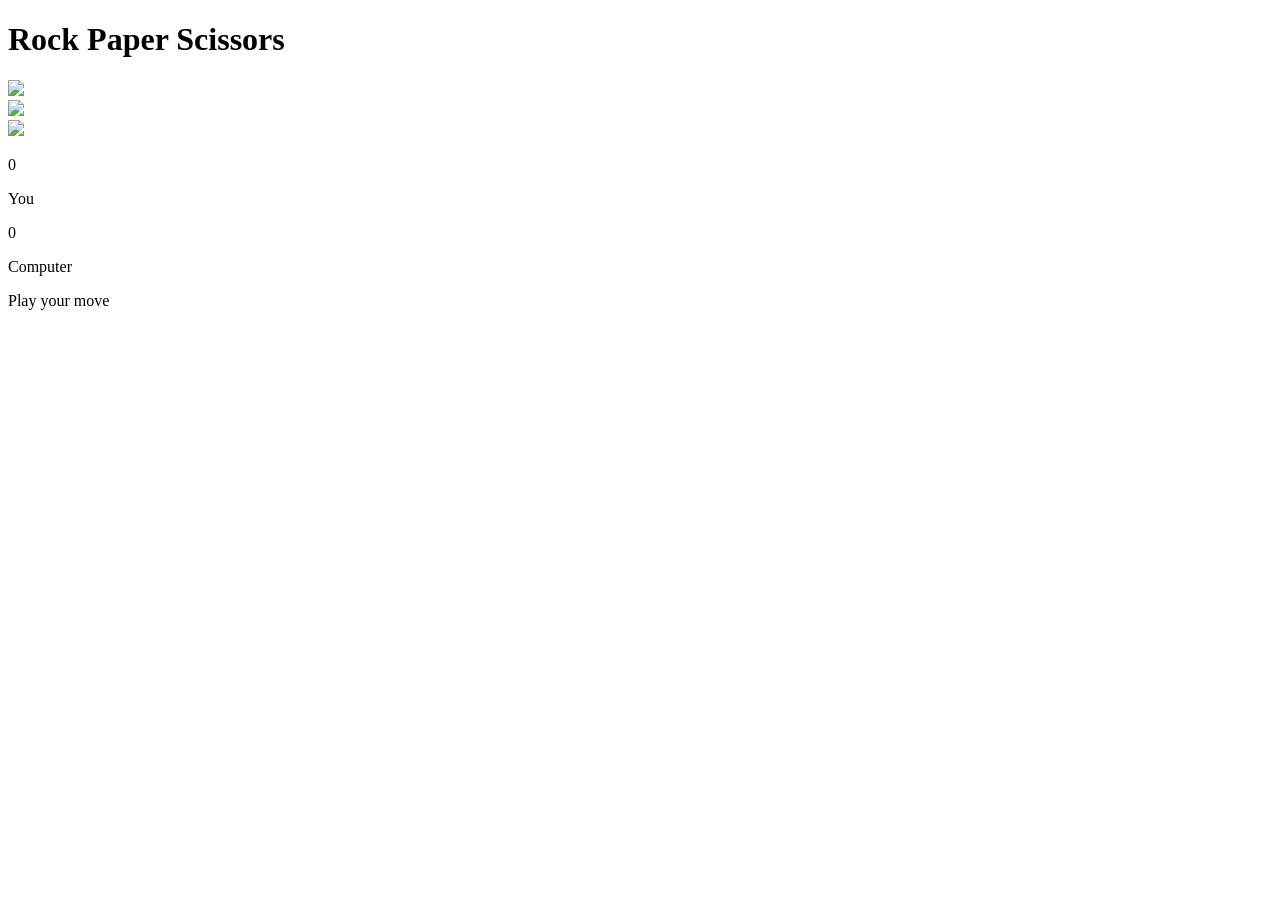
==== index.html @ f745bc0d "Add initial HTML structure for Rock Paper Scissors" ====
<!DOCTYPE html>
<html lang="en">
<head>
    <meta charset="UTF-8">
    <meta name="viewport" content="width=device-width, initial-scale=1.0">
    <title>Roc-paper-scissors</title>
    <link rel="stylesheet" href="style.css">
</head>
<body>
    <h1>Rock Paper Scissors</h1>
    <div class="choices">
        <div class="choice" id="rock">
            <img src="./images/rock.png">
        </div>
        <div class="choice" id="paper">
            <img src="./images/paper.png">
        </div>
        <div class="choice" id="scissors">
            <img src="./images/scissors.png">
        </div>
    </div>

    <div class="score-board">
        <div class="score">
            <p id="user-score">0</p>
            <p>You</p>
        </div>
        <div class="score">
            <p id="comp-score">0</p>
            <p>Computer</p>
        </div>
    </div>
        
        <div class="mes-container">
            <p id="msg">Play your move</p>
        </div>

    <script src="app.js"></script>
</body>
</html>
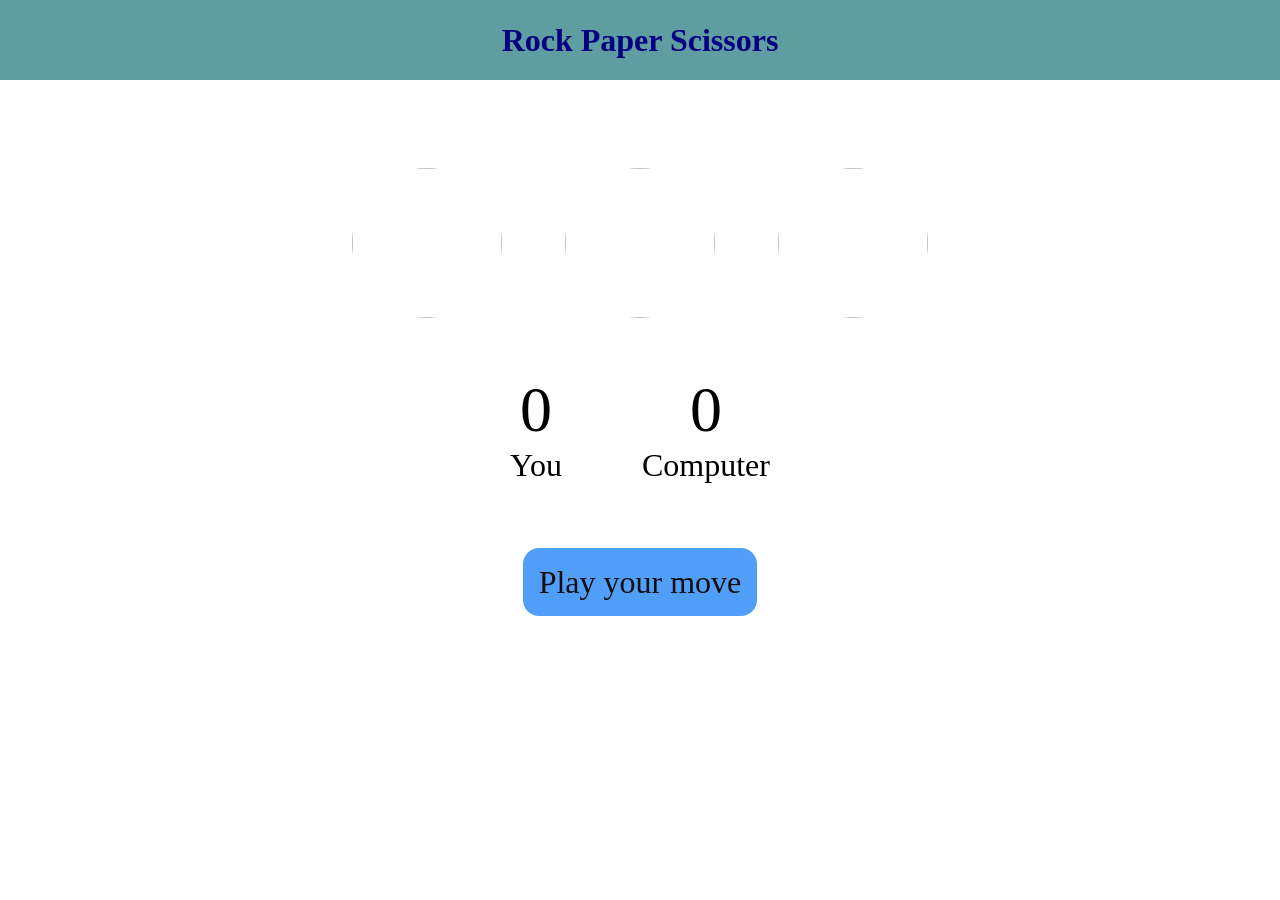
==== commit 08aa4b93: "Add files via upload" ====
--- a/index.html
+++ b/index.html
@@ -1,40 +1,40 @@
-<!DOCTYPE html>
-<html lang="en">
-<head>
-    <meta charset="UTF-8">
-    <meta name="viewport" content="width=device-width, initial-scale=1.0">
-    <title>Roc-paper-scissors</title>
-    <link rel="stylesheet" href="style.css">
-</head>
-<body>
-    <h1>Rock Paper Scissors</h1>
-    <div class="choices">
-        <div class="choice" id="rock">
-            <img src="./images/rock.png">
-        </div>
-        <div class="choice" id="paper">
-            <img src="./images/paper.png">
-        </div>
-        <div class="choice" id="scissors">
-            <img src="./images/scissors.png">
-        </div>
-    </div>
-
-    <div class="score-board">
-        <div class="score">
-            <p id="user-score">0</p>
-            <p>You</p>
-        </div>
-        <div class="score">
-            <p id="comp-score">0</p>
-            <p>Computer</p>
-        </div>
-    </div>
-        
-        <div class="mes-container">
-            <p id="msg">Play your move</p>
-        </div>
-
-    <script src="app.js"></script>
-</body>
-</html>
+<!DOCTYPE html>
+<html lang="en">
+<head>
+    <meta charset="UTF-8">
+    <meta name="viewport" content="width=device-width, initial-scale=1.0">
+    <title>Roc-paper-scissors</title>
+    <link rel="stylesheet" href="style.css">
+</head>
+<body>
+    <h1>Rock Paper Scissors</h1>
+    <div class="choices">
+        <div class="choice" id="rock">
+            <img src="./images/rock.png">
+        </div>
+        <div class="choice" id="paper">
+            <img src="./images/paper.png">
+        </div>
+        <div class="choice" id="scissors">
+            <img src="./images/scissors.png">
+        </div>
+    </div>
+
+    <div class="score-board">
+        <div class="score">
+            <p id="user-score">0</p>
+            <p>You</p>
+        </div>
+        <div class="score">
+            <p id="comp-score">0</p>
+            <p>Computer</p>
+        </div>
+    </div>
+        
+        <div class="mes-container">
+            <p id="msg">Play your move</p>
+        </div>
+
+    <script src="app.js"></script>
+</body>
+</html>
--- a/style.css
+++ b/style.css
@@ -0,0 +1,73 @@
+*{
+    margin: 0;
+    padding: 0;
+    text-align: center;
+}
+h1{
+    background-color:cadetblue;
+    color: navy;
+    height: 5rem;
+    line-height: 5rem;
+}
+
+.choice{
+    height: 165px;
+    width: 165px;
+    border-radius: 50%;
+    display: flex;
+    justify-content: center;
+    align-items: center;
+}
+.choice:hover{
+    /* opacity: 0.5; */
+    cursor: pointer   ;
+    background-color: cadetblue  ;
+}
+img{
+    height: 150px;
+    width: 150px;
+    object-fit: cover;
+    border-radius: 50%;
+}
+.choices{
+    display: flex;
+    justify-content: center;
+    align-items: center;
+    gap: 3rem;
+    margin-top: 5rem;
+
+}
+
+.score-board{
+    display: flex;
+    justify-content: center;
+    align-items: center;
+    font-size: 2rem;
+    margin-top: 3rem;
+    gap: 5rem;
+}
+#user-score,#comp-score{
+    font-size: 4rem;
+}
+#msg{
+    margin: 5rem;
+    background-color: black;
+    color: white;
+    font-size: 2rem;
+    display: inline;
+    padding: 1rem;
+    border-radius: 1rem;
+
+}
+.mes-container{
+    margin-top: 5rem;
+}
+#msg{
+    background-color: #509ef7;
+    color: #100f0f;
+    height: 5rem;
+    font-size: 2rem;
+    display: inline;
+    padding: 1rem;
+    border-radius: 1rem;
+}
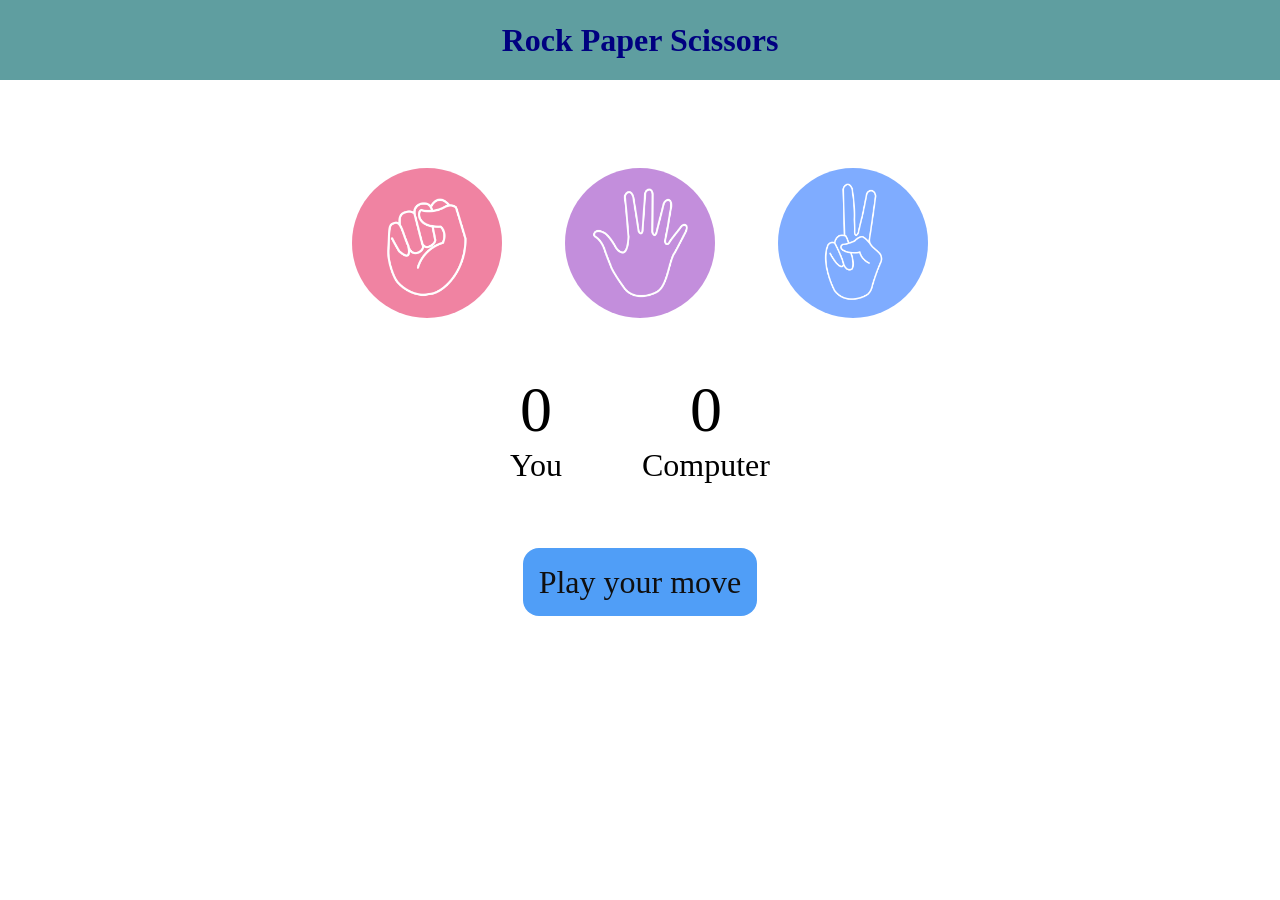
==== commit 919bff45: "Fix image paths in index.html" ====
--- a/index.html
+++ b/index.html
@@ -10,13 +10,13 @@
     <h1>Rock Paper Scissors</h1>
     <div class="choices">
         <div class="choice" id="rock">
-            <img src="./images/rock.png">
+            <img src="./rock.png">
         </div>
         <div class="choice" id="paper">
-            <img src="./images/paper.png">
+            <img src="./paper.png">
         </div>
         <div class="choice" id="scissors">
-            <img src="./images/scissors.png">
+            <img src="./scissors.png">
         </div>
     </div>
 
@@ -37,4 +37,4 @@
 
     <script src="app.js"></script>
 </body>
-</html>+</html>
